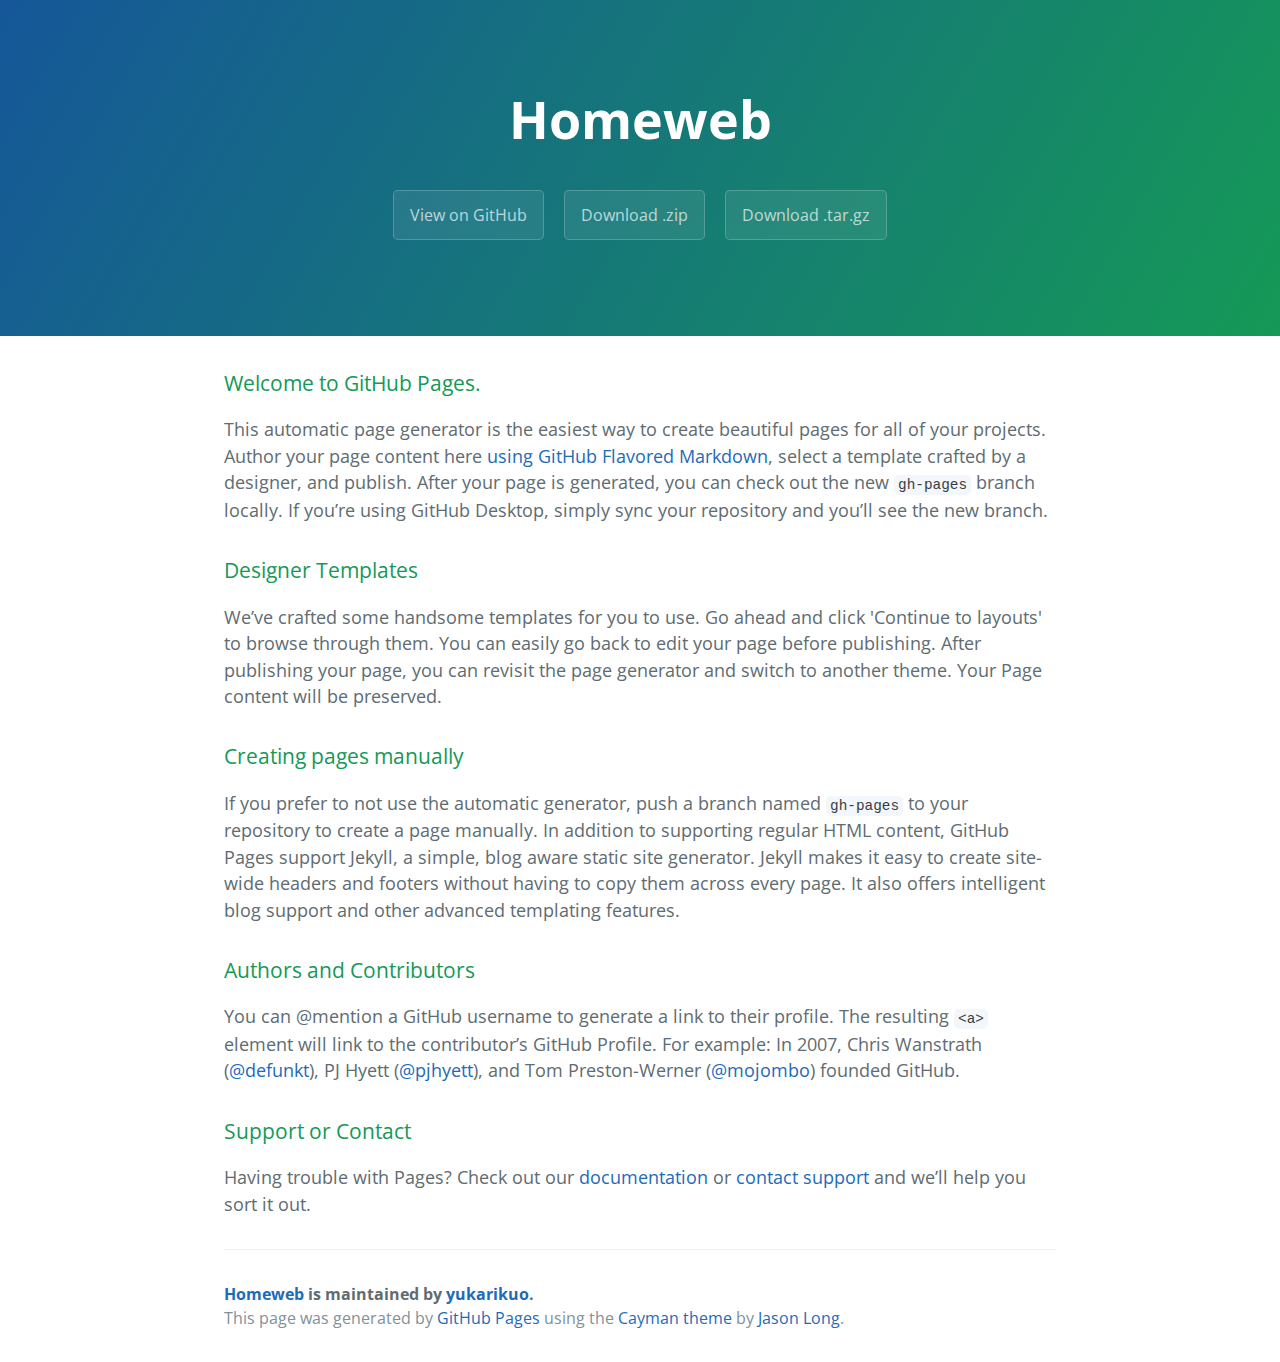
==== index.html @ af9b38b6 "Create gh-pages branch via GitHub" ====
<!DOCTYPE html>
<html lang="en-us">
  <head>
    <meta charset="UTF-8">
    <title>Homeweb by yukarikuo</title>
    <meta name="viewport" content="width=device-width, initial-scale=1">
    <link rel="stylesheet" type="text/css" href="stylesheets/normalize.css" media="screen">
    <link href='https://fonts.googleapis.com/css?family=Open+Sans:400,700' rel='stylesheet' type='text/css'>
    <link rel="stylesheet" type="text/css" href="stylesheets/stylesheet.css" media="screen">
    <link rel="stylesheet" type="text/css" href="stylesheets/github-light.css" media="screen">
  </head>
  <body>
    <section class="page-header">
      <h1 class="project-name">Homeweb</h1>
      <h2 class="project-tagline"></h2>
      <a href="https://github.com/yukarikuo/homeweb" class="btn">View on GitHub</a>
      <a href="https://github.com/yukarikuo/homeweb/zipball/master" class="btn">Download .zip</a>
      <a href="https://github.com/yukarikuo/homeweb/tarball/master" class="btn">Download .tar.gz</a>
    </section>

    <section class="main-content">
      <h3>
<a id="welcome-to-github-pages" class="anchor" href="#welcome-to-github-pages" aria-hidden="true"><span aria-hidden="true" class="octicon octicon-link"></span></a>Welcome to GitHub Pages.</h3>

<p>This automatic page generator is the easiest way to create beautiful pages for all of your projects. Author your page content here <a href="https://guides.github.com/features/mastering-markdown/">using GitHub Flavored Markdown</a>, select a template crafted by a designer, and publish. After your page is generated, you can check out the new <code>gh-pages</code> branch locally. If you’re using GitHub Desktop, simply sync your repository and you’ll see the new branch.</p>

<h3>
<a id="designer-templates" class="anchor" href="#designer-templates" aria-hidden="true"><span aria-hidden="true" class="octicon octicon-link"></span></a>Designer Templates</h3>

<p>We’ve crafted some handsome templates for you to use. Go ahead and click 'Continue to layouts' to browse through them. You can easily go back to edit your page before publishing. After publishing your page, you can revisit the page generator and switch to another theme. Your Page content will be preserved.</p>

<h3>
<a id="creating-pages-manually" class="anchor" href="#creating-pages-manually" aria-hidden="true"><span aria-hidden="true" class="octicon octicon-link"></span></a>Creating pages manually</h3>

<p>If you prefer to not use the automatic generator, push a branch named <code>gh-pages</code> to your repository to create a page manually. In addition to supporting regular HTML content, GitHub Pages support Jekyll, a simple, blog aware static site generator. Jekyll makes it easy to create site-wide headers and footers without having to copy them across every page. It also offers intelligent blog support and other advanced templating features.</p>

<h3>
<a id="authors-and-contributors" class="anchor" href="#authors-and-contributors" aria-hidden="true"><span aria-hidden="true" class="octicon octicon-link"></span></a>Authors and Contributors</h3>

<p>You can @mention a GitHub username to generate a link to their profile. The resulting <code>&lt;a&gt;</code> element will link to the contributor’s GitHub Profile. For example: In 2007, Chris Wanstrath (<a href="https://github.com/defunkt" class="user-mention">@defunkt</a>), PJ Hyett (<a href="https://github.com/pjhyett" class="user-mention">@pjhyett</a>), and Tom Preston-Werner (<a href="https://github.com/mojombo" class="user-mention">@mojombo</a>) founded GitHub.</p>

<h3>
<a id="support-or-contact" class="anchor" href="#support-or-contact" aria-hidden="true"><span aria-hidden="true" class="octicon octicon-link"></span></a>Support or Contact</h3>

<p>Having trouble with Pages? Check out our <a href="https://help.github.com/pages">documentation</a> or <a href="https://github.com/contact">contact support</a> and we’ll help you sort it out.</p>

      <footer class="site-footer">
        <span class="site-footer-owner"><a href="https://github.com/yukarikuo/homeweb">Homeweb</a> is maintained by <a href="https://github.com/yukarikuo">yukarikuo</a>.</span>

        <span class="site-footer-credits">This page was generated by <a href="https://pages.github.com">GitHub Pages</a> using the <a href="https://github.com/jasonlong/cayman-theme">Cayman theme</a> by <a href="https://twitter.com/jasonlong">Jason Long</a>.</span>
      </footer>

    </section>

  
  </body>
</html>
---- stylesheets/stylesheet.css ----
* {
  box-sizing: border-box; }

body {
  padding: 0;
  margin: 0;
  font-family: "Open Sans", "Helvetica Neue", Helvetica, Arial, sans-serif;
  font-size: 16px;
  line-height: 1.5;
  color: #606c71; }

a {
  color: #1e6bb8;
  text-decoration: none; }
  a:hover {
    text-decoration: underline; }

.btn {
  display: inline-block;
  margin-bottom: 1rem;
  color: rgba(255, 255, 255, 0.7);
  background-color: rgba(255, 255, 255, 0.08);
  border-color: rgba(255, 255, 255, 0.2);
  border-style: solid;
  border-width: 1px;
  border-radius: 0.3rem;
  transition: color 0.2s, background-color 0.2s, border-color 0.2s; }
  .btn + .btn {
    margin-left: 1rem; }

.btn:hover {
  color: rgba(255, 255, 255, 0.8);
  text-decoration: none;
  background-color: rgba(255, 255, 255, 0.2);
  border-color: rgba(255, 255, 255, 0.3); }

@media screen and (min-width: 64em) {
  .btn {
    padding: 0.75rem 1rem; } }

@media screen and (min-width: 42em) and (max-width: 64em) {
  .btn {
    padding: 0.6rem 0.9rem;
    font-size: 0.9rem; } }

@media screen and (max-width: 42em) {
  .btn {
    display: block;
    width: 100%;
    padding: 0.75rem;
    font-size: 0.9rem; }
    .btn + .btn {
      margin-top: 1rem;
      margin-left: 0; } }

.page-header {
  color: #fff;
  text-align: center;
  background-color: #159957;
  background-image: linear-gradient(120deg, #155799, #159957); }

@media screen and (min-width: 64em) {
  .page-header {
    padding: 5rem 6rem; } }

@media screen and (min-width: 42em) and (max-width: 64em) {
  .page-header {
    padding: 3rem 4rem; } }

@media screen and (max-width: 42em) {
  .page-header {
    padding: 2rem 1rem; } }

.project-name {
  margin-top: 0;
  margin-bottom: 0.1rem; }

@media screen and (min-width: 64em) {
  .project-name {
    font-size: 3.25rem; } }

@media screen and (min-width: 42em) and (max-width: 64em) {
  .project-name {
    font-size: 2.25rem; } }

@media screen and (max-width: 42em) {
  .project-name {
    font-size: 1.75rem; } }

.project-tagline {
  margin-bottom: 2rem;
  font-weight: normal;
  opacity: 0.7; }

@media screen and (min-width: 64em) {
  .project-tagline {
    font-size: 1.25rem; } }

@media screen and (min-width: 42em) and (max-width: 64em) {
  .project-tagline {
    font-size: 1.15rem; } }

@media screen and (max-width: 42em) {
  .project-tagline {
    font-size: 1rem; } }

.main-content :first-child {
  margin-top: 0; }
.main-content img {
  max-width: 100%; }
.main-content h1, .main-content h2, .main-content h3, .main-content h4, .main-content h5, .main-content h6 {
  margin-top: 2rem;
  margin-bottom: 1rem;
  font-weight: normal;
  color: #159957; }
.main-content p {
  margin-bottom: 1em; }
.main-content code {
  padding: 2px 4px;
  font-family: Consolas, "Liberation Mono", Menlo, Courier, monospace;
  font-size: 0.9rem;
  color: #383e41;
  background-color: #f3f6fa;
  border-radius: 0.3rem; }
.main-content pre {
  padding: 0.8rem;
  margin-top: 0;
  margin-bottom: 1rem;
  font: 1rem Consolas, "Liberation Mono", Menlo, Courier, monospace;
  color: #567482;
  word-wrap: normal;
  background-color: #f3f6fa;
  border: solid 1px #dce6f0;
  border-radius: 0.3rem; }
  .main-content pre > code {
    padding: 0;
    margin: 0;
    font-size: 0.9rem;
    color: #567482;
    word-break: normal;
    white-space: pre;
    background: transparent;
    border: 0; }
.main-content .highlight {
  margin-bottom: 1rem; }
  .main-content .highlight pre {
    margin-bottom: 0;
    word-break: normal; }
.main-content .highlight pre, .main-content pre {
  padding: 0.8rem;
  overflow: auto;
  font-size: 0.9rem;
  line-height: 1.45;
  border-radius: 0.3rem; }
.main-content pre code, .main-content pre tt {
  display: inline;
  max-width: initial;
  padding: 0;
  margin: 0;
  overflow: initial;
  line-height: inherit;
  word-wrap: normal;
  background-color: transparent;
  border: 0; }
  .main-content pre code:before, .main-content pre code:after, .main-content pre tt:before, .main-content pre tt:after {
    content: normal; }
.main-content ul, .main-content ol {
  margin-top: 0; }
.main-content blockquote {
  padding: 0 1rem;
  margin-left: 0;
  color: #819198;
  border-left: 0.3rem solid #dce6f0; }
  .main-content blockquote > :first-child {
    margin-top: 0; }
  .main-content blockquote > :last-child {
    margin-bottom: 0; }
.main-content table {
  display: block;
  width: 100%;
  overflow: auto;
  word-break: normal;
  word-break: keep-all; }
  .main-content table th {
    font-weight: bold; }
  .main-content table th, .main-content table td {
    padding: 0.5rem 1rem;
    border: 1px solid #e9ebec; }
.main-content dl {
  padding: 0; }
  .main-content dl dt {
    padding: 0;
    margin-top: 1rem;
    font-size: 1rem;
    font-weight: bold; }
  .main-content dl dd {
    padding: 0;
    margin-bottom: 1rem; }
.main-content hr {
  height: 2px;
  padding: 0;
  margin: 1rem 0;
  background-color: #eff0f1;
  border: 0; }

@media screen and (min-width: 64em) {
  .main-content {
    max-width: 64rem;
    padding: 2rem 6rem;
    margin: 0 auto;
    font-size: 1.1rem; } }

@media screen and (min-width: 42em) and (max-width: 64em) {
  .main-content {
    padding: 2rem 4rem;
    font-size: 1.1rem; } }

@media screen and (max-width: 42em) {
  .main-content {
    padding: 2rem 1rem;
    font-size: 1rem; } }

.site-footer {
  padding-top: 2rem;
  margin-top: 2rem;
  border-top: solid 1px #eff0f1; }

.site-footer-owner {
  display: block;
  font-weight: bold; }

.site-footer-credits {
  color: #819198; }

@media screen and (min-width: 64em) {
  .site-footer {
    font-size: 1rem; } }

@media screen and (min-width: 42em) and (max-width: 64em) {
  .site-footer {
    font-size: 1rem; } }

@media screen and (max-width: 42em) {
  .site-footer {
    font-size: 0.9rem; } }
---- stylesheets/github-light.css ----
/*
The MIT License (MIT)

Copyright (c) 2016 GitHub, Inc.

Permission is hereby granted, free of charge, to any person obtaining a copy
of this software and associated documentation files (the "Software"), to deal
in the Software without restriction, including without limitation the rights
to use, copy, modify, merge, publish, distribute, sublicense, and/or sell
copies of the Software, and to permit persons to whom the Software is
furnished to do so, subject to the following conditions:

The above copyright notice and this permission notice shall be included in all
copies or substantial portions of the Software.

THE SOFTWARE IS PROVIDED "AS IS", WITHOUT WARRANTY OF ANY KIND, EXPRESS OR
IMPLIED, INCLUDING BUT NOT LIMITED TO THE WARRANTIES OF MERCHANTABILITY,
FITNESS FOR A PARTICULAR PURPOSE AND NONINFRINGEMENT. IN NO EVENT SHALL THE
AUTHORS OR COPYRIGHT HOLDERS BE LIABLE FOR ANY CLAIM, DAMAGES OR OTHER
LIABILITY, WHETHER IN AN ACTION OF CONTRACT, TORT OR OTHERWISE, ARISING FROM,
OUT OF OR IN CONNECTION WITH THE SOFTWARE OR THE USE OR OTHER DEALINGS IN THE
SOFTWARE.

*/

.pl-c /* comment */ {
  color: #969896;
}

.pl-c1 /* constant, variable.other.constant, support, meta.property-name, support.constant, support.variable, meta.module-reference, markup.raw, meta.diff.header */,
.pl-s .pl-v /* string variable */ {
  color: #0086b3;
}

.pl-e /* entity */,
.pl-en /* entity.name */ {
  color: #795da3;
}

.pl-smi /* variable.parameter.function, storage.modifier.package, storage.modifier.import, storage.type.java, variable.other */,
.pl-s .pl-s1 /* string source */ {
  color: #333;
}

.pl-ent /* entity.name.tag */ {
  color: #63a35c;
}

.pl-k /* keyword, storage, storage.type */ {
  color: #a71d5d;
}

.pl-s /* string */,
.pl-pds /* punctuation.definition.string, string.regexp.character-class */,
.pl-s .pl-pse .pl-s1 /* string punctuation.section.embedded source */,
.pl-sr /* string.regexp */,
.pl-sr .pl-cce /* string.regexp constant.character.escape */,
.pl-sr .pl-sre /* string.regexp source.ruby.embedded */,
.pl-sr .pl-sra /* string.regexp string.regexp.arbitrary-repitition */ {
  color: #183691;
}

.pl-v /* variable */ {
  color: #ed6a43;
}

.pl-id /* invalid.deprecated */ {
  color: #b52a1d;
}

.pl-ii /* invalid.illegal */ {
  color: #f8f8f8;
  background-color: #b52a1d;
}

.pl-sr .pl-cce /* string.regexp constant.character.escape */ {
  font-weight: bold;
  color: #63a35c;
}

.pl-ml /* markup.list */ {
  color: #693a17;
}

.pl-mh /* markup.heading */,
.pl-mh .pl-en /* markup.heading entity.name */,
.pl-ms /* meta.separator */ {
  font-weight: bold;
  color: #1d3e81;
}

.pl-mq /* markup.quote */ {
  color: #008080;
}

.pl-mi /* markup.italic */ {
  font-style: italic;
  color: #333;
}

.pl-mb /* markup.bold */ {
  font-weight: bold;
  color: #333;
}

.pl-md /* markup.deleted, meta.diff.header.from-file */ {
  color: #bd2c00;
  background-color: #ffecec;
}

.pl-mi1 /* markup.inserted, meta.diff.header.to-file */ {
  color: #55a532;
  background-color: #eaffea;
}

.pl-mdr /* meta.diff.range */ {
  font-weight: bold;
  color: #795da3;
}

.pl-mo /* meta.output */ {
  color: #1d3e81;
}
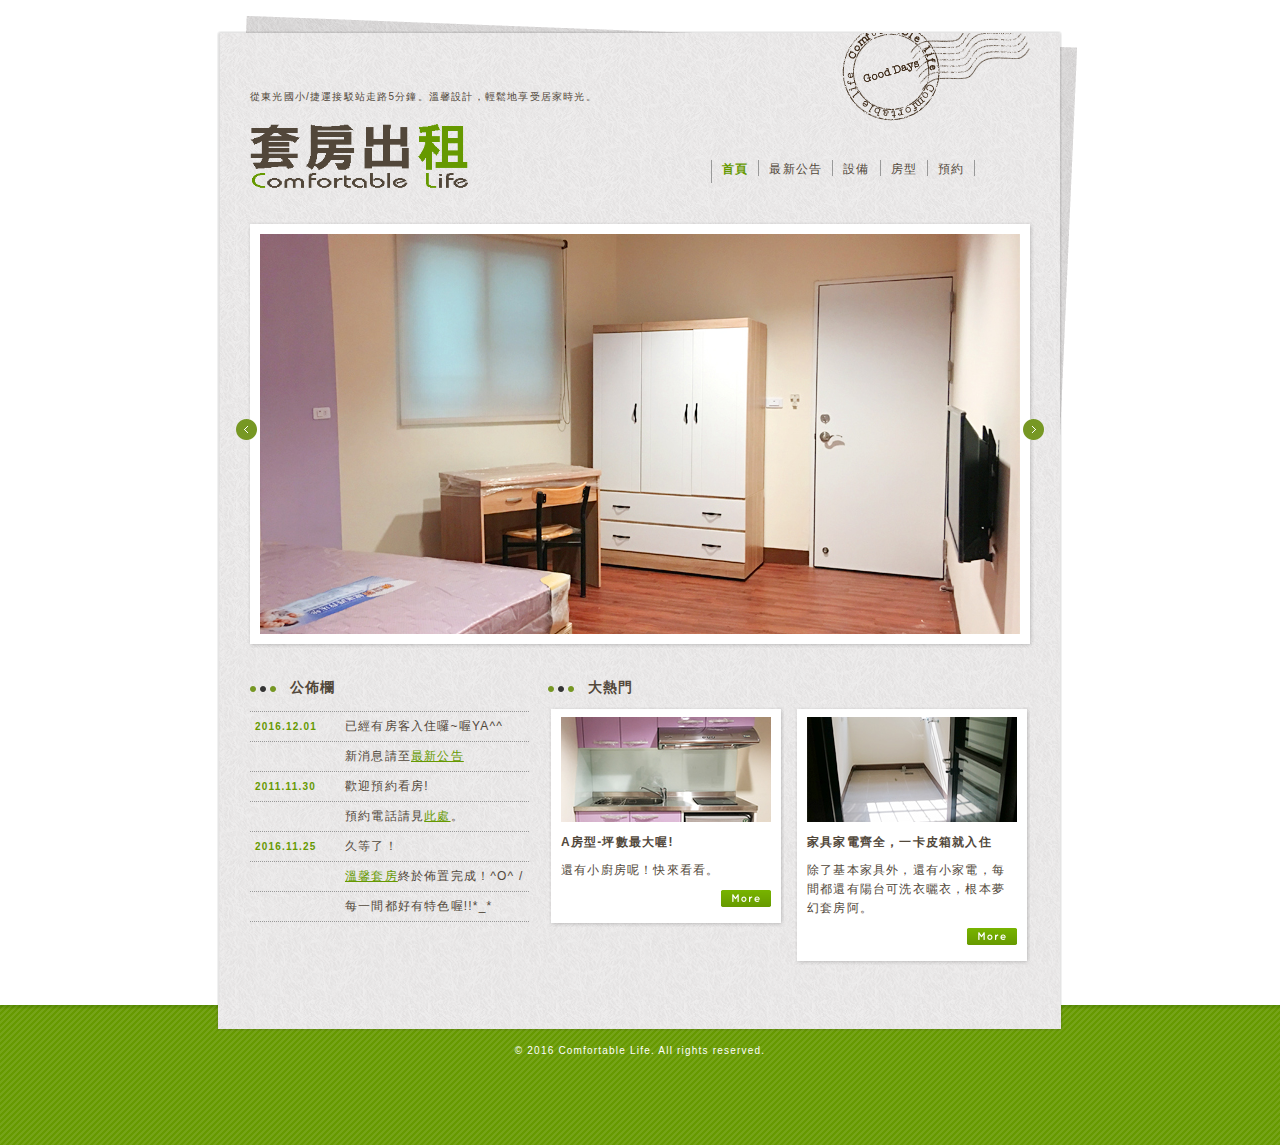
==== commit b09ae81a: "Add files via upload" ====
--- a/index.html
+++ b/index.html
@@ -1,57 +1,108 @@
-<!DOCTYPE html>
-<html lang="en-us">
-  <head>
-    <meta charset="UTF-8">
-    <title>Homeweb by yukarikuo</title>
-    <meta name="viewport" content="width=device-width, initial-scale=1">
-    <link rel="stylesheet" type="text/css" href="stylesheets/normalize.css" media="screen">
-    <link href='https://fonts.googleapis.com/css?family=Open+Sans:400,700' rel='stylesheet' type='text/css'>
-    <link rel="stylesheet" type="text/css" href="stylesheets/stylesheet.css" media="screen">
-    <link rel="stylesheet" type="text/css" href="stylesheets/github-light.css" media="screen">
-  </head>
-  <body>
-    <section class="page-header">
-      <h1 class="project-name">Homeweb</h1>
-      <h2 class="project-tagline"></h2>
-      <a href="https://github.com/yukarikuo/homeweb" class="btn">View on GitHub</a>
-      <a href="https://github.com/yukarikuo/homeweb/zipball/master" class="btn">Download .zip</a>
-      <a href="https://github.com/yukarikuo/homeweb/tarball/master" class="btn">Download .tar.gz</a>
-    </section>
-
-    <section class="main-content">
-      <h3>
-<a id="welcome-to-github-pages" class="anchor" href="#welcome-to-github-pages" aria-hidden="true"><span aria-hidden="true" class="octicon octicon-link"></span></a>Welcome to GitHub Pages.</h3>
-
-<p>This automatic page generator is the easiest way to create beautiful pages for all of your projects. Author your page content here <a href="https://guides.github.com/features/mastering-markdown/">using GitHub Flavored Markdown</a>, select a template crafted by a designer, and publish. After your page is generated, you can check out the new <code>gh-pages</code> branch locally. If you’re using GitHub Desktop, simply sync your repository and you’ll see the new branch.</p>
-
-<h3>
-<a id="designer-templates" class="anchor" href="#designer-templates" aria-hidden="true"><span aria-hidden="true" class="octicon octicon-link"></span></a>Designer Templates</h3>
-
-<p>We’ve crafted some handsome templates for you to use. Go ahead and click 'Continue to layouts' to browse through them. You can easily go back to edit your page before publishing. After publishing your page, you can revisit the page generator and switch to another theme. Your Page content will be preserved.</p>
-
-<h3>
-<a id="creating-pages-manually" class="anchor" href="#creating-pages-manually" aria-hidden="true"><span aria-hidden="true" class="octicon octicon-link"></span></a>Creating pages manually</h3>
-
-<p>If you prefer to not use the automatic generator, push a branch named <code>gh-pages</code> to your repository to create a page manually. In addition to supporting regular HTML content, GitHub Pages support Jekyll, a simple, blog aware static site generator. Jekyll makes it easy to create site-wide headers and footers without having to copy them across every page. It also offers intelligent blog support and other advanced templating features.</p>
-
-<h3>
-<a id="authors-and-contributors" class="anchor" href="#authors-and-contributors" aria-hidden="true"><span aria-hidden="true" class="octicon octicon-link"></span></a>Authors and Contributors</h3>
-
-<p>You can @mention a GitHub username to generate a link to their profile. The resulting <code>&lt;a&gt;</code> element will link to the contributor’s GitHub Profile. For example: In 2007, Chris Wanstrath (<a href="https://github.com/defunkt" class="user-mention">@defunkt</a>), PJ Hyett (<a href="https://github.com/pjhyett" class="user-mention">@pjhyett</a>), and Tom Preston-Werner (<a href="https://github.com/mojombo" class="user-mention">@mojombo</a>) founded GitHub.</p>
-
-<h3>
-<a id="support-or-contact" class="anchor" href="#support-or-contact" aria-hidden="true"><span aria-hidden="true" class="octicon octicon-link"></span></a>Support or Contact</h3>
-
-<p>Having trouble with Pages? Check out our <a href="https://help.github.com/pages">documentation</a> or <a href="https://github.com/contact">contact support</a> and we’ll help you sort it out.</p>
-
-      <footer class="site-footer">
-        <span class="site-footer-owner"><a href="https://github.com/yukarikuo/homeweb">Homeweb</a> is maintained by <a href="https://github.com/yukarikuo">yukarikuo</a>.</span>
-
-        <span class="site-footer-credits">This page was generated by <a href="https://pages.github.com">GitHub Pages</a> using the <a href="https://github.com/jasonlong/cayman-theme">Cayman theme</a> by <a href="https://twitter.com/jasonlong">Jason Long</a>.</span>
-      </footer>
-
-    </section>
-
-  
-  </body>
-</html>
+﻿<!DOCTYPE html PUBLIC "-//W3C//DTD XHTML 1.0 Transitional//EN" "http://www.w3.org/TR/xhtml1/DTD/xhtml1-transitional.dtd">
+<html xmlns="http://www.w3.org/1999/xhtml" xml:lang="ja" lang="ja">
+<head>
+<meta http-equiv="Content-Type" content="text/html; charset=UTF-8" />
+<meta http-equiv="Content-Style-Type" content="text/css" /> 
+<meta http-equiv="Content-Script-Type" content="text/javascript" />
+<!-- ▼頁面標題 -->
+<title>揪甘心套房</title>
+<meta name="description" content="" />
+<meta name="keywords" content="" />
+<link href="components/css/default.css" rel="stylesheet" type="text/css" />
+<script src="components/js/jquery-1.6.1.min.js" type="text/javascript"></script>
+<script src="components/js/slide.js" type="text/javascript"></script>
+</head>
+
+<body id="contents_01">
+	<div id="wrap">
+		<div id="header">
+			<!-- ▼文案 -->
+			<p class="copy">從東光國小/捷運接駁站走路5分鐘。溫馨設計，輕鬆地享受居家時光。</p>
+			<!-- ▼LOGO圖片 -->
+			<h1><a href="index.html"><img src="img/logo-3.gif" alt="Comfortable Life" width="218" height="65" /></a></h1>
+            
+			<ul id="navi">
+				<!-- ▼▼導覽列從此開始▼▼ -->
+				<li id="navi_01"><a href="index.html">首頁</a></li>
+				<li id="navi_02"><a href="news.html">最新公告</a></li>
+				<li id="navi_03"><a href="concept.html">設備</a></li>
+				<li id="navi_04"><a href="menu.html">房型</a></li>
+				<li id="navi_05"><a href="shop.html">預約</a></li>
+				<!-- ▲▲導覽列到此結束▲▲ -->
+			</ul>
+		</div>
+		<div id="slide">
+			<ul id="slide_btn">
+				<li id="slide_btn_next"><a href="#">下一頁</a></li>
+				<li id="slide_btn_back"><a href="#">上一頁</a></li>
+			</ul>
+			<div id="slide_img">
+				<ul>
+					<!-- ▼▼幻燈片從此開始▼▼ -->
+					<li><img src="img/slide/slide_01-1.jpg" width="760" height="400" alt="幻燈片1" /></li>
+					<li><img src="img/slide/slide_02-1.jpg" width="760" height="400" alt="幻燈片2" /></li>
+					<li><img src="img/slide/slide_03-1.jpg" width="760" height="400" alt="幻燈片3" /></li>
+                    <li><img src="img/slide/slide_04-1.jpg" width="760" height="400" alt="幻燈片4" /></li>
+                    <li><img src="img/slide/slide_05-1.jpg" width="760" height="400" alt="幻燈片5" /></li>
+                  <li><img src="img/slide/slide_06-1.jpg" width="760" height="400" alt="幻燈片6" /></li>
+					<!-- ▲▲幻燈片到此為止▲▲ -->
+				</ul>
+			</div>
+		</div>
+		<div id="contents" class="clearfix">
+			<div id="info">
+				<!-- ▼網站公告標題 -->
+				<h2>公佈欄</h2>
+				<dl class="clearfix">
+					<!-- ▼▼網站公告從此開始▼▼ -->
+					<dt>2016.12.01</dt>
+				  <dd>已經有房客入住囉~喔YA^^<br />
+					新消息請至<a href="news.html">最新公告</a></dd>
+					<dt>2011.11.30</dt>
+					<dd>歡迎預約看房!<br />
+				  預約電話請見<a href="shop.html">此處</a>。</dd>
+					<dt>2016.11.25</dt>
+					<dd>久等了！<br />
+					<a href="menu.html">溫馨套房</a>終於佈置完成！^O^ /<br />
+					每一間都好有特色喔!!*_*</dd>
+					<!-- ▲▲網站公告到此結束▲▲ -->
+				</dl>
+			</div>
+			<div id="pickup">
+				<!-- ▼重點商品標題 -->
+				<h2>大熱門</h2>
+				<ul class="clearfix">
+					<li class="pickup_01">
+						<p><img src="components/img/pickup_header.png" width="236" height="10" alt="" /></p>
+						<div class="pickup_contents">
+							<!-- ▼▼重點商品1從此開始▼▼ -->
+							<p><a href="shop.html"><img src="img/pickup_01-1.jpg" width="210" height="105" alt="A型小廚房" /></a></p>
+							<h3>A房型-坪數最大喔!</h3>
+							<p class="text">還有小廚房呢！快來看看。</p>
+							<p class="btn_more"><a href="menu.html"><img src="components/img/btn_more.png" width="50" height="17" alt="More" /></a></p>
+							<!-- ▲▲重點商品1到此為止▲▲ -->
+						</div>
+						<p><img src="components/img/pickup_footer.png" width="236" height="10" alt="" /></p>
+					</li>
+					<li class="pickup_02">
+						<p><img src="components/img/pickup_header.png" width="236" height="10" alt="" /></p>
+						<div class="pickup_contents">
+							<!-- ▼▼重點商品2從此開始▼▼ -->
+							<p><a href="menu.html"><img src="img/pickup_02-1.jpg" width="210" height="105" alt="曬衣陽台" /></a></p>
+							<h3>家具家電齊全，一卡皮箱就入住</h3>
+							<p class="text">除了基本家具外，還有小家電，每間都還有陽台可洗衣曬衣，根本夢幻套房阿。</p>
+							<p class="btn_more"><a href="concept.html"><img src="components/img/btn_more.png" width="50" height="17" alt="More" /></a></p>
+							<!-- ▲▲重點商品2到此為止▲▲ -->
+						</div>
+						<p><img src="components/img/pickup_footer.png" width="236" height="10" alt="" /></p>
+					</li>
+				</ul>
+			</div>
+		</div>
+	</div>
+	<div id="footer">
+		<!-- ▼版權聲明 -->
+		<address>&copy; 2016 Comfortable Life. All rights reserved.</address>
+	</div>
+</body>
+</html>
--- a/components/css/default.css
+++ b/components/css/default.css
@@ -0,0 +1,394 @@
+@charset "UTF-8";
+
+* {
+	margin:0;
+	padding:0;
+}
+body {
+	font-family:"ヒラギノ角ゴ Pro W3", "Hiragino Kaku Gothic Pro", "メイリオ", Meiryo, Osaka, "ＭＳ Ｐゴシック", "MS PGothic", sans-serif;
+	font-size:12px;
+	color:#52483B;
+	letter-spacing:0.1em;
+}
+a:link,
+a:visited {
+	color:#669900;
+	text-decoration:underline;
+}
+a:hover,
+a:active {
+	text-decoration:none;
+}
+a img {
+	border:none;
+}
+
+#wrap {
+	width:880px;
+	margin:0 auto;
+	background:url(../img/bg_contents.png) no-repeat;
+}
+#header {
+	position:relative;
+	width:780px;
+	margin:0 auto;
+	padding-top:90px;
+}
+.copy {
+	margin-bottom:20px;
+	font-size:10px;
+}
+#navi {
+	position:absolute;
+	top:160px;
+	right:28px;
+	list-style-type:none;
+	border-left:1px solid #999999;
+	width: 290px;
+	height: 23px;
+}
+#navi li {
+	height:12px;
+	float:left;
+	border-right:solid 1px #999999;
+	padding:0 10px 4px 10px;
+	vertical-align:bottom;
+	line-height:1.5em;
+}
+#navi li a {
+	color:#52483B;
+	text-decoration:none;
+}
+#navi li a:hover {
+	color:#669900;
+}
+#contents_01 #navi_01 a,
+#contents_02 #navi_02 a,
+#contents_03 #navi_03 a,
+#contents_04 #navi_04 a,
+#contents_05 #navi_05 a {
+	color:#669900;
+	font-weight:bold;
+}
+#slide {
+	position:relative;
+	clear:both;
+	width:810px;
+	height:430px;
+	margin:30px auto;
+	background:url(../img/bg_slide.png) no-repeat;
+}
+#slide_img {
+	width:760px;
+	height:400px;
+	overflow:hidden;
+	padding:15px 0 0 25px;
+}
+#slide_img ul {
+	position:relative;
+	overflow:hidden;
+	list-style-type:none;
+	width:760px;
+	height:400px;
+}
+#slide_img ul li,
+#slide_img ul li img {
+	width:760px;
+	height:400px;
+}
+
+#slide_btn {
+	list-style-type:none;
+}
+#slide_btn_next {
+	position:absolute;
+	top:200px; right:1px;
+}
+#slide_btn_back {
+	position:absolute;
+	top:200px; left:1px;
+}
+#slide_btn_next a,
+#slide_btn_back a {
+	display:block;
+	width:21px;
+	height:0;
+	padding-top:21px;
+	overflow:hidden;
+	background:url(../img/btn_slide.png) no-repeat;
+}
+#slide_btn_next a {
+	background-position:-21px 0;
+}
+#slide_btn_next a:hover {
+	background-position:-21px -21px;
+}
+#slide_btn_back a:hover {
+	background-position:0 -21px;
+}
+#contents {
+	width:780px;
+	margin:0 auto;
+}
+#info {
+	width:280px;
+	margin-bottom:30px;
+	float:left;
+}
+#info h2,
+#pickup h2 {
+	margin-bottom:10px;
+	padding-left:40px;
+	font-size:14px;
+	font-weight:bold;
+	background:url(../img/icon_01.png) no-repeat;
+	background-position:0 7px;
+}
+#info dl {
+	margin-top:14px;
+	padding:0 5px 10px 5px;
+	background:url(../img/bg_info.png) repeat-y;
+}
+#info dt {
+	clear:both;
+	width:70px;
+	padding:10px 20px 0 0;
+	float:left;
+	font-size:10px;
+	font-weight:bold;
+	color:#669900;
+}
+#info dd {
+	width:180px;
+	float:left;
+	line-height:2.5em;
+}
+#pickup {
+	width:482px;
+	margin-bottom:40px;
+	float:right;
+}
+#pickup ul {
+	list-style-type:none;	
+}
+#pickup ul li {
+	width:236px;
+	background:url(../img/pickup_contents.png) repeat-y;
+}
+#pickup ul li .pickup_contents {
+	width:210px;
+	margin:0 auto;
+}
+#pickup ul li h3 {
+	padding:10px 0 7px 0;
+	line-height:1.8em;
+	font-size:12px;
+	font-weight:bold;
+}
+#pickup ul li.pickup_01 {
+	float:left;
+}
+#pickup ul li.pickup_02 {
+	float:right;
+}
+#pickup ul li .text {
+	line-height:1.6em;
+}
+.btn_more {
+	padding:10px 0;
+	text-align:right;
+}
+#footer {
+	clear:both;
+	height:60px;
+	padding:40px 0;
+	background:url(../img/bg_footer.png) top center no-repeat;
+}
+#footer address {
+	font-size:10px;
+	font-style:normal;
+	color:#FFFFFF;
+	text-align:center;
+}
+#title {
+	height:30px;
+	border-bottom:solid 1px #999999;
+	margin-top:35px;
+	padding-bottom:5px;
+}
+#title h2 {
+	width:370px;
+	padding-left:40px;
+	float:left;
+	font-size:16px;
+	font-weight:bold;
+	line-height:1.5em;
+	vertical-align:bottom;
+	background:url(../img/icon_01.png) no-repeat;
+	background-position:0 10px;
+}
+#title .copy {
+	padding-top:5px;
+	float:right;
+	line-height:1.5em;
+	vertical-align:bottom;
+	font-size:12px;
+	text-align:right;
+}
+#news {
+	clear:both;
+	padding-bottom:40px;
+	list-style-type:none;
+}
+#news li {
+	border-bottom:dotted 1px #999999;
+	padding:20px 10px;
+}
+#news h3 {
+	width:500px;
+	margin-bottom:10px;
+	padding-left:15px;
+	float:left;
+	line-height:1.6em;
+	vertical-align:bottom;
+	background:url(../img/icon_02.png) no-repeat;
+	background-position:0 5px;
+	font-size:14px;
+	font-weight:bold;
+}
+#news .date {
+	width:100px;
+	float:right;
+	color:#669900;
+	font-weight:bold;
+	text-align:right;
+}
+#news .text {
+	clear:both;
+	padding:0 15px;
+	line-height:1.6em;
+}
+#concept_text {
+	width:370px;
+	margin-top:30px;
+	padding-left:10px;
+	float:left;
+}
+#concept_text p {
+	line-height:1.8em;
+	margin-bottom:20px;
+}
+#concept_img {
+	width:373px;
+	height:443px;
+	margin:15px 3px 0 0;
+	padding:13px 0 0 13px;
+	float:right;
+	background:url(../img/bg_concept_l.png) no-repeat;
+}
+#concept_photos {
+	clear:both;
+	padding:20px 0;
+	list-style-type:none;
+}
+#concept_photos li {
+	width:174px;
+	height:174px;
+	padding:13px 0 0 13px;
+	float:left;
+	background:url(../img/bg_concept_s.png) no-repeat;
+}
+#concept_photos li.photo {
+	margin-right:10px;	
+}
+#menu {
+	list-style-type:none;
+	padding-bottom:30px;
+}
+#menu li {
+	clear:both;
+	border-bottom:dotted 1px #999999;
+	padding:20px 0;
+}
+.menu_detail {
+	width:460px;
+	float:right;
+}
+.menu_detail h3 {
+	font-size:14px;
+	font-weight:bold;
+	margin:20px 0 10px 0;
+	line-height:1.6em;
+}
+.menu_detail .text {
+	line-height:1.8em;
+}
+.menu_detail .price {
+	margin-top:20px;
+	color:#669900;
+	font-weight:bold;
+}
+.menu_img {
+	width:283px;
+	height:173px;
+	padding:13px 0 0 13px;
+	float:left;
+	background:url(../img/bg_menu.png) no-repeat;
+}
+.menu_img_1 {
+	width:243px;
+	height:173px;
+	padding:13px 0 0 13px;
+	float:left;
+	background:url(../img/bg_menu.png) no-repeat;
+}
+#shop_info {
+	position:relative;
+	clear:both;
+	width:320px;
+	margin-top:30px;
+	float:right;
+	line-height:1.8em;
+}
+#shop_info dt {
+	position:absolute;
+	left:0;
+	clear:both;
+	width:100px;
+	padding:10px 0 10px 5px;
+	float:left;
+	font-size:12px;
+	font-weight:bold;
+	color:#669900;
+}
+#shop_info dd {
+	padding:10px 0 10px 100px;
+	border-bottom:solid 2px #FFFFFF;
+}
+#shop_info_img {
+	width:413px;
+	margin:15px 0 20px 0;
+	float:left;
+	list-style-type:none;
+}
+#shop_info_img li {
+	width:413px;
+	height:293px;
+	margin-bottom:10px;
+	padding:13px 0 0 13px;
+	background:url(../img/bg_shop.png) no-repeat;
+}
+
+/* クリアフィックスハック */
+.clearfix:after { 
+	content:"";
+    display:block;
+    clear:both;
+} 
+.clearfix { 
+	display: inline-block; 
+}
+/* Mac版IE除外 \*/
+.clearfix { 
+	display: block; 
+}
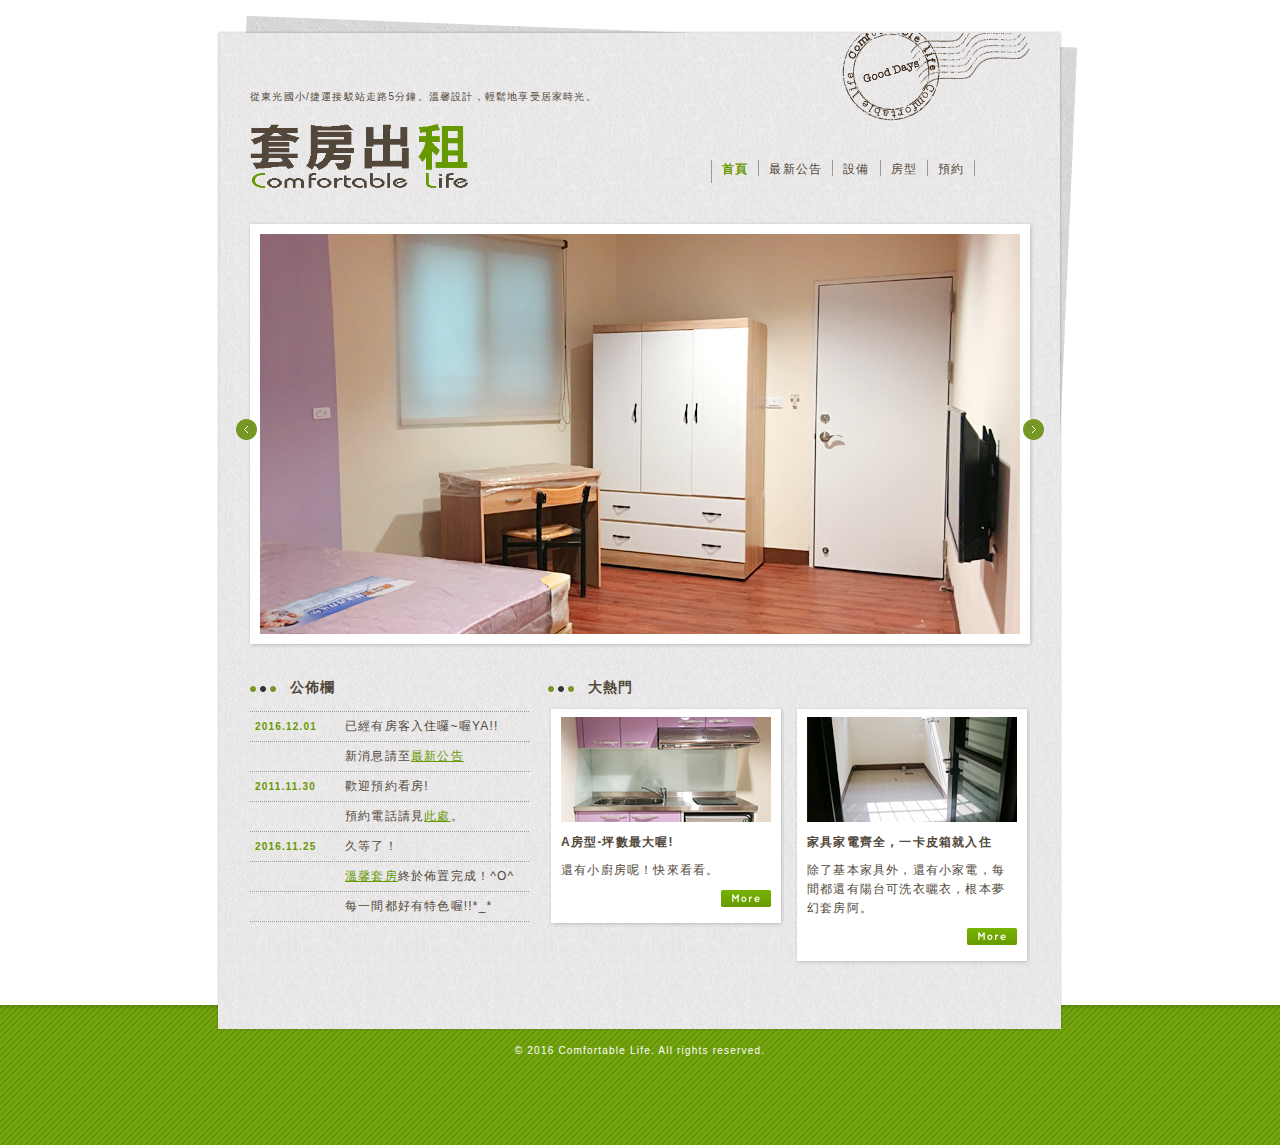
==== commit d411ed37: "Add files via upload" ====
--- a/index.html
+++ b/index.html
@@ -56,14 +56,14 @@
 				<dl class="clearfix">
 					<!-- ▼▼網站公告從此開始▼▼ -->
 					<dt>2016.12.01</dt>
-				  <dd>已經有房客入住囉~喔YA^^<br />
+				  <dd>已經有房客入住囉~喔YA!!<br />
 					新消息請至<a href="news.html">最新公告</a></dd>
 					<dt>2011.11.30</dt>
 					<dd>歡迎預約看房!<br />
 				  預約電話請見<a href="shop.html">此處</a>。</dd>
 					<dt>2016.11.25</dt>
 					<dd>久等了！<br />
-					<a href="menu.html">溫馨套房</a>終於佈置完成！^O^ /<br />
+					<a href="menu.html">溫馨套房</a>終於佈置完成！^O^ <br />
 					每一間都好有特色喔!!*_*</dd>
 					<!-- ▲▲網站公告到此結束▲▲ -->
 				</dl>
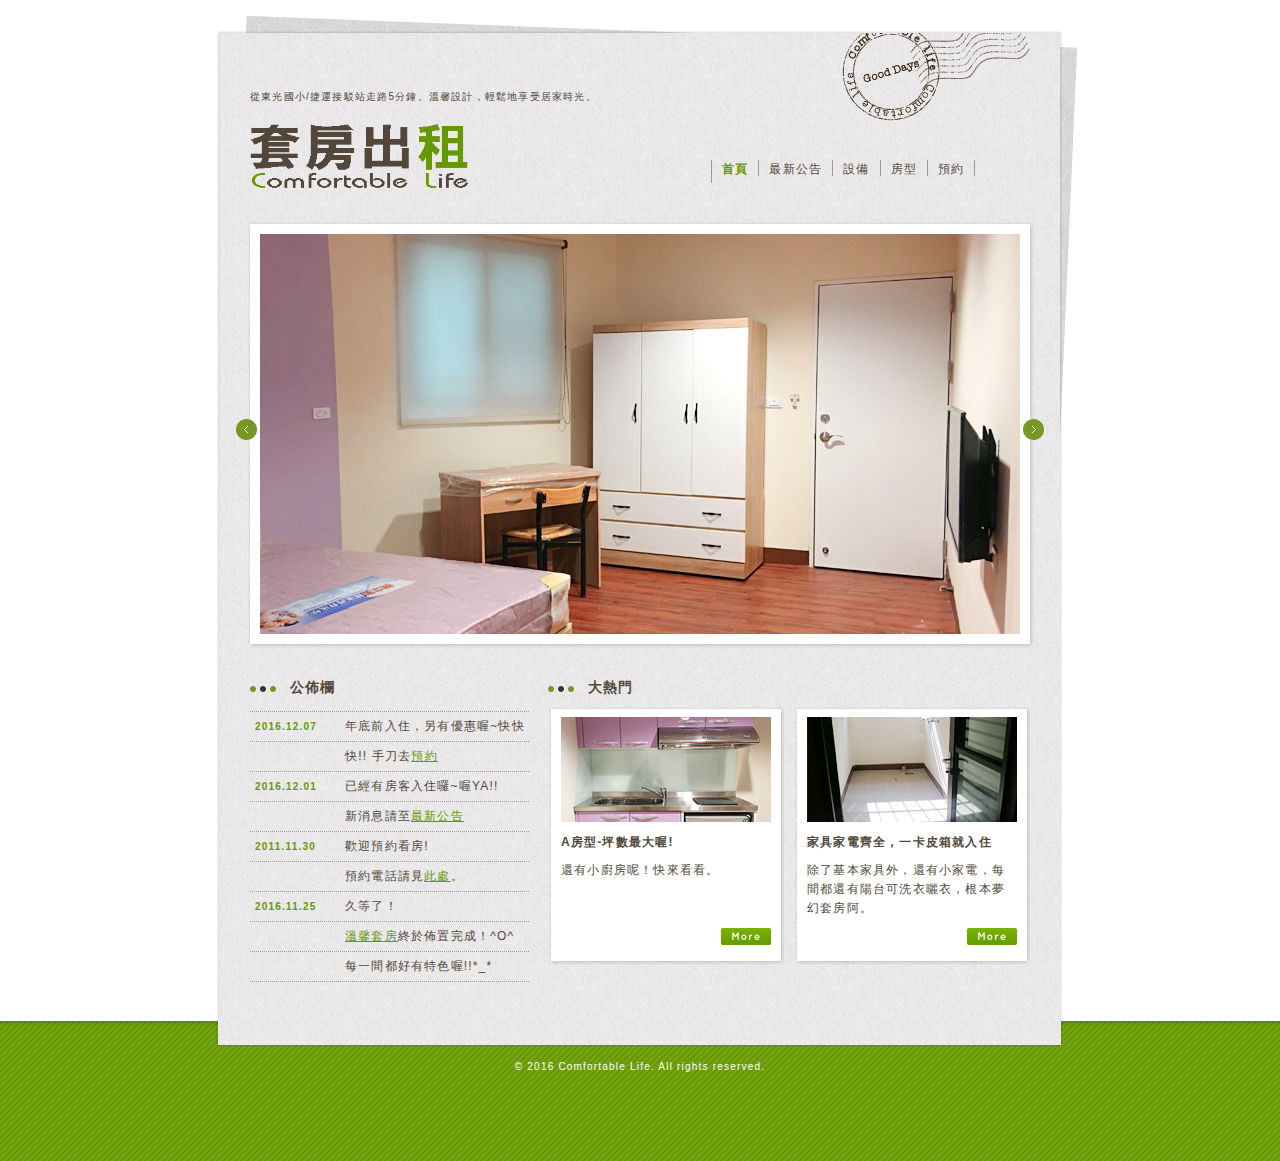
==== commit 1e1d2e3d: "Add files via upload" ====
--- a/index.html
+++ b/index.html
@@ -55,6 +55,9 @@
 				<h2>公佈欄</h2>
 				<dl class="clearfix">
 					<!-- ▼▼網站公告從此開始▼▼ -->
+                    <dt>2016.12.07</dt>
+				  <dd>年底前入住，另有優惠喔~快快快!!
+					手刀去<a href="shop.html">預約</a></dd>
 					<dt>2016.12.01</dt>
 				  <dd>已經有房客入住囉~喔YA!!<br />
 					新消息請至<a href="news.html">最新公告</a></dd>
@@ -78,7 +81,7 @@
 							<!-- ▼▼重點商品1從此開始▼▼ -->
 							<p><a href="shop.html"><img src="img/pickup_01-1.jpg" width="210" height="105" alt="A型小廚房" /></a></p>
 							<h3>A房型-坪數最大喔!</h3>
-							<p class="text">還有小廚房呢！快來看看。</p>
+							<p class="text">還有小廚房呢！快來看看。<br/><br/><br/></p>
 							<p class="btn_more"><a href="menu.html"><img src="components/img/btn_more.png" width="50" height="17" alt="More" /></a></p>
 							<!-- ▲▲重點商品1到此為止▲▲ -->
 						</div>
